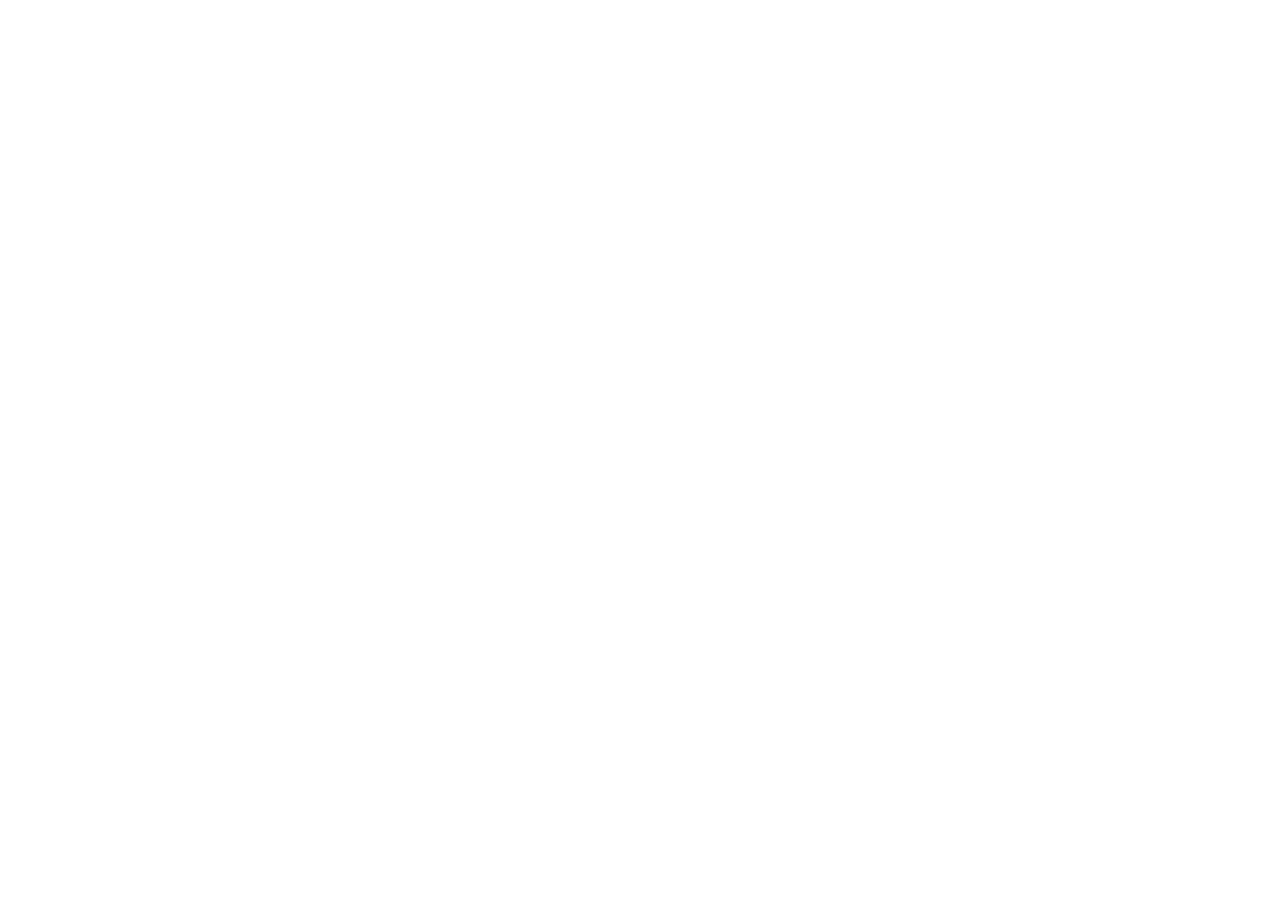
==== index.html @ dcc875a8 "criei a pagina principal" ====
<!DOCTYPE html>
<html lang="pt-br">
<head>
    <meta charset="UTF-8">
    <meta name="viewport" content="width=device-width, initial-scale=1.0">
    <link rel="shortcut icon" href="favicon.ico" type="image/x-icon">
    <title>Projeto Redes Sociais</title>
</head>
<body>
    
</body>
</html>
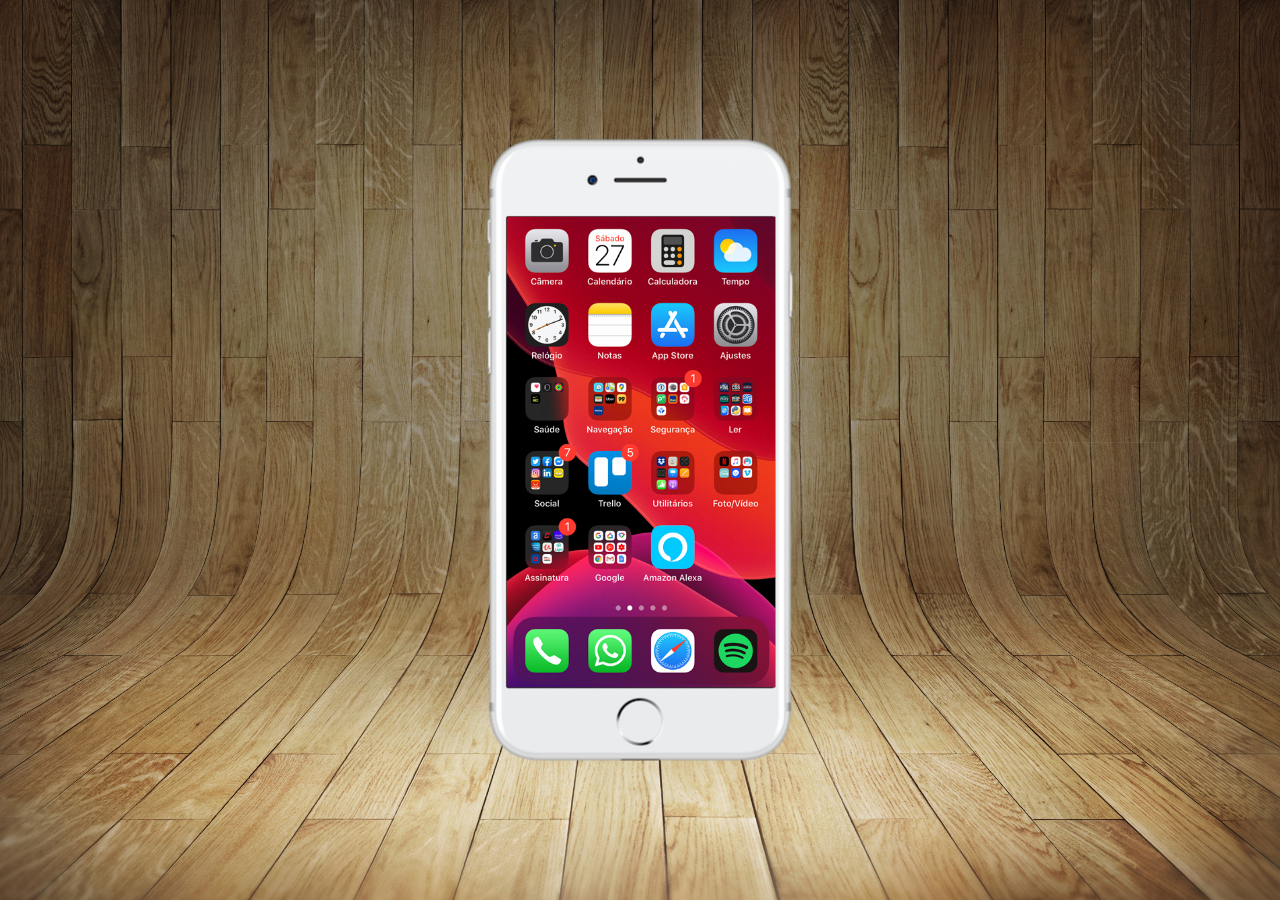
==== commit 5bfb0470: "criei a tela home" ====
--- a/index.html
+++ b/index.html
@@ -5,8 +5,19 @@
     <meta name="viewport" content="width=device-width, initial-scale=1.0">
     <link rel="shortcut icon" href="favicon.ico" type="image/x-icon">
     <title>Projeto Redes Sociais</title>
+    <link rel="stylesheet" href="estilos/style.css">
 </head>
 <body>
+        <main>
+            <section id="telefone">
+                <iframe src="home.html" name="tela" id="tela" frameborder="0"></iframe>
+
+                
+            </section>
+            <section id="redes-sociais">
+
+            </section>
+        </main>
     
 </body>
 </html>--- a/estilos/style.css
+++ b/estilos/style.css
@@ -0,0 +1,49 @@
+@charset "UTF-8";
+
+*{
+    margin: 0px;
+    padding: 0px;
+    font-family: Arial, Helvetica, sans-serif;
+
+}
+
+html, body {
+    height: 100vh;
+    width: 100vw;
+    background-color: black;
+}
+
+body {
+    background: url('../imagens/fundo-madeira.jpg') no-repeat top center;
+    background-size: cover;
+    background-attachment: fixed;
+}
+
+main {
+    height: 100vh;
+    position: relative;
+    
+}
+
+section#telefone {
+    position: absolute;
+    top: 50%;
+    left: 50%;
+    transform: translate(-50%, -50%);
+
+
+    height: 627px;
+    width: 311px;
+    
+    background: url('../imagens/frame-iphone.png') no-repeat;
+    
+
+}
+
+iframe#tela {
+    position: relative;
+    top: 80px;
+    left: 22px;
+    width: 269px;
+    height: 471px;
+}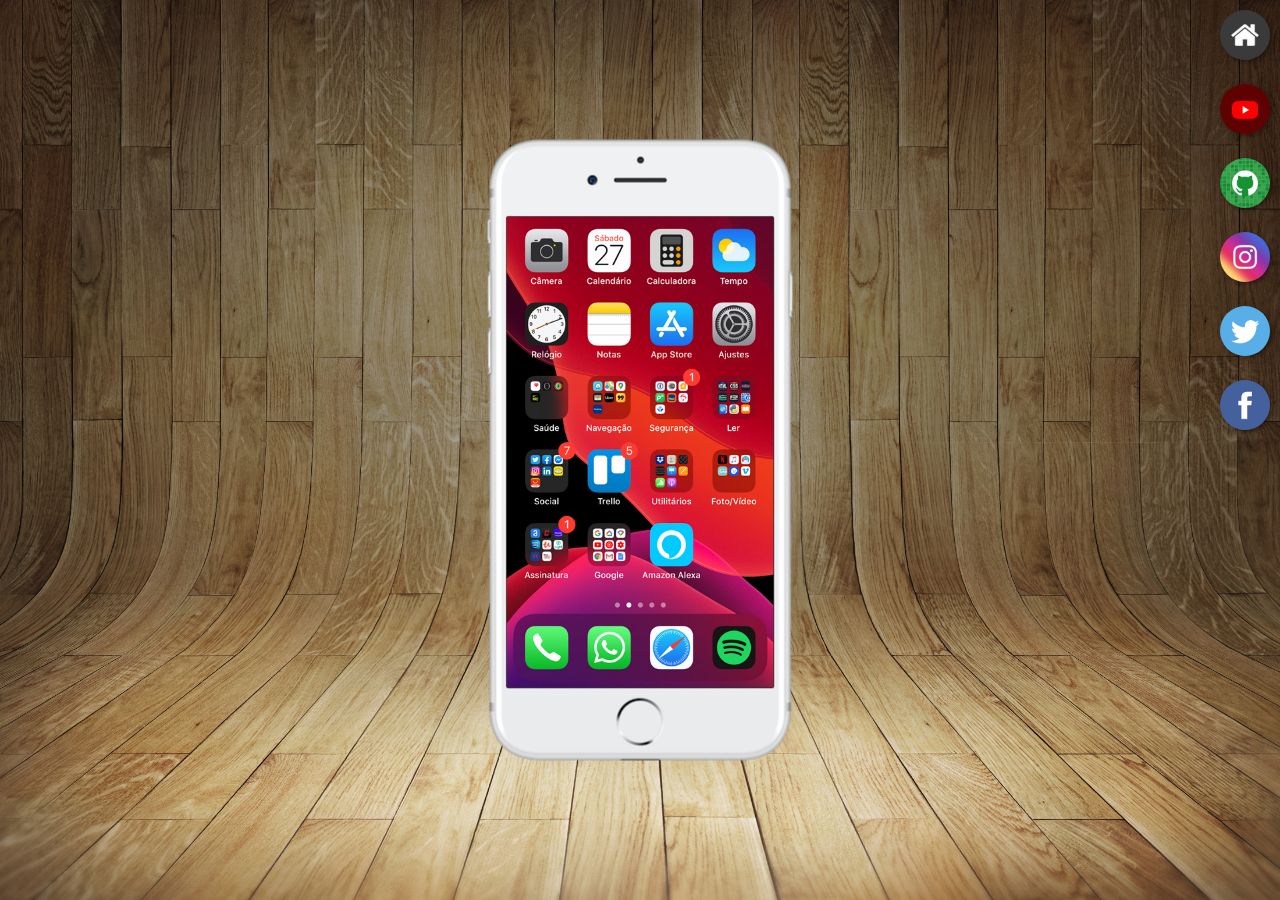
==== commit 6e392df8: "updates projeto-redes-sociais" ====
--- a/index.html
+++ b/index.html
@@ -10,11 +10,21 @@
 <body>
         <main>
             <section id="telefone">
-                <iframe src="home.html" name="tela" id="tela" frameborder="0"></iframe>
+                <iframe src="home.html" name="tela" id="tela" frameborder="0">
+                    Seu Navegador Não é Compatível Com Isso.
+                </iframe>
 
                 
             </section>
             <section id="redes-sociais">
+
+                <a href="home.html" target="tela"> <img src="imagens/logo-home.jpg" alt=""></a><br>
+                <a href="youtube.html" target="tela"> <img src="imagens/logo-youtube.jpg" alt=""></a><br>
+                <a href="github.html" target="tela"> <img src="imagens/logo-github.jpg" alt=""></a><br>
+                <a href="instagram.html" target="tela"> <img src="imagens/logo-instagram.jpg" alt=""></a><br>
+                <a href="twiter.html" target="tela"> <img src="imagens/logo-twitter.jpg" alt=""></a><br>
+                <a href="facebook.html" target="tela"> <img src="imagens/logo-facebook.jpg" alt=""></a><br>
+                
 
             </section>
         </main>
--- a/estilos/style.css
+++ b/estilos/style.css
@@ -44,6 +44,27 @@
     position: relative;
     top: 80px;
     left: 22px;
-    width: 269px;
+    width: 267px;
     height: 471px;
+}
+
+section#redes-sociais {
+    text-align: right;
+}
+
+section#redes-sociais img {
+    width: 50px;
+    margin: 10px;
+    border-radius: 50%;
+    box-shadow: 2px 2px 5px rgba(0, 0, 0, 0.400);
+    box-sizing: border-box;
+
+}
+
+section#redes-sociais img:hover {
+    border: 2px solid rgba(255, 255, 255, 0.603);
+    transform: translate(-3px, -3px);
+    box-shadow: 5px 5px 10px rgba(0, 0, 0, 0.603);
+    transition: transform 0.5s, border 1s;
+
 }